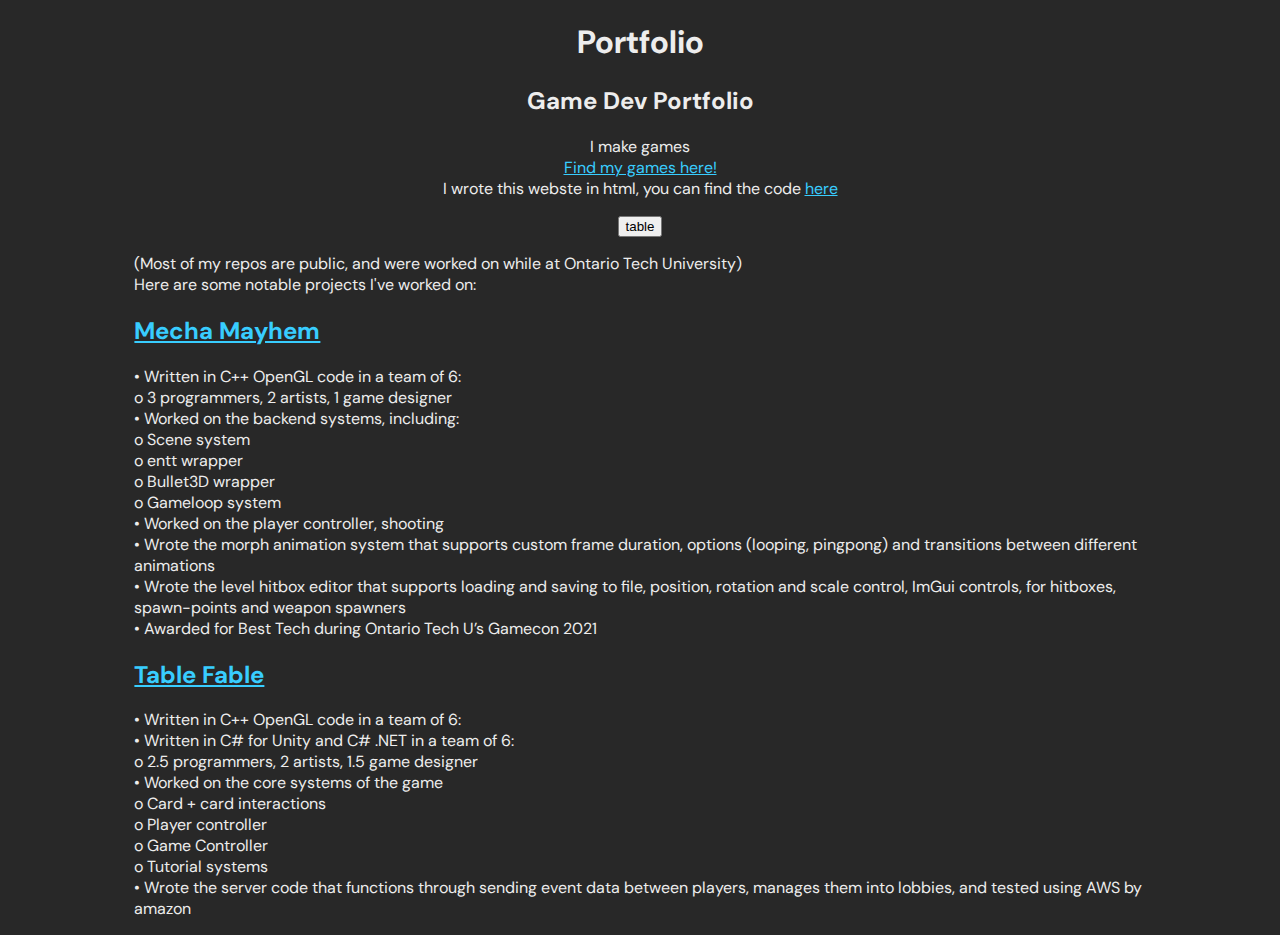
==== index.html @ 429c3d69 "button test" ====
<!DOCTYPE html>
<html class="no-js" lang="">
	<head>
		<meta charset="UTF-8">
		<title>Jonathan Jay - Main page</title>
		<link rel="stylesheet" href="css/main.css">
		<script src="js/main.js"></script>

		<!-- fonts sourced from google fonts -->
		<link rel="preconnect" href="https://fonts.googleapis.com">
		<link rel="preconnect" href="https://fonts.gstatic.com" crossorigin>
		<link rel="stylesheet" href="https://fonts.googleapis.com/css2?family=DM+Sans">
	</head>
	<body class="background">
		<h1>Portfolio</h1>
		<h2>Game Dev Portfolio</h2>
		<p>
			<div>I make games</div>
			<div><a href="https://jjthething.itch.io/" target="_blank">Find my games here!</a></div>
			<div>I wrote this webste in html, you can find the code <a href="https://github.com/Jonathan-Jay/jonathan-jay.github.io">here</a></div>
		</p>

		<button onclick="changeURL('tablefable/')">table</button>

		<div class="textbody">
			<p>
				<div>(Most of my repos are public, and were worked on while at Ontario Tech University)</div>
				<div>Here are some notable projects I've worked on:</div>
			</p>
			<p>
				<h2><a href="https://jjthething.itch.io/mm-demo" target="_blank">Mecha Mayhem</a></h2>
				<div>• Written in C++ OpenGL code in a team of 6:</div>
				<div>	o 3 programmers, 2 artists, 1 game designer</div>
				<div>• Worked on the backend systems, including:</div>
				<div>	o Scene system</div>
				<div>	o entt wrapper</div>
				<div>	o Bullet3D wrapper</div>
				<div>	o Gameloop system</div>
				<div>• Worked on the player controller, shooting</div>
				<div>• Wrote the morph animation system that supports custom frame duration, options (looping, pingpong) and transitions between different animations</div>
				<div>• Wrote the level hitbox editor that supports loading and saving to file, position, rotation and scale control, ImGui controls, for hitboxes, spawn-points and weapon spawners</div>
				<div>• Awarded for Best Tech during Ontario Tech U’s Gamecon 2021</div>
	
			</p>
			<p>
				<h2><a href="https://jjthething.itch.io/table-fable" target="_blank">Table Fable</a></h2><div>• Written in C++ OpenGL code in a team of 6:</div>
				<div>• Written in C# for Unity and C# .NET in a team of 6:</div>
				<div>	o 2.5 programmers, 2 artists, 1.5 game designer</div>
				<div>• Worked on the core systems of the game</div>
				<div>	o Card + card interactions</div>
				<div>	o Player controller</div>
				<div>	o Game Controller</div>
				<div>	o Tutorial systems</div>
				<div>• Wrote the server code that functions through sending event data between players, manages them into lobbies, and tested using AWS by amazon</div>
	
			</p>
		</div>
	</body>
</html>
---- css/main.css ----
a:link {
	color: rgb(56, 205, 255);
	text-decoration: underline;
}
a:visited {
	color: rgb(180, 180, 180);
	text-decoration: underline;
}
a:hover {
	color: rgb(152, 99, 203);
	text-decoration: underline;
}
a:active {
	color: rgb(255, 88, 88);
	background-color: transparent;
	text-decoration: underline;
}

.background {
	background-color: rgb(40, 40, 40);
	color: rgb(237, 237, 237);
	text-align: center;
	font-family: "DM Sans";
}

.textbody {
	text-align: left;
	margin-left: 10%;
	margin-right: 10%;
}
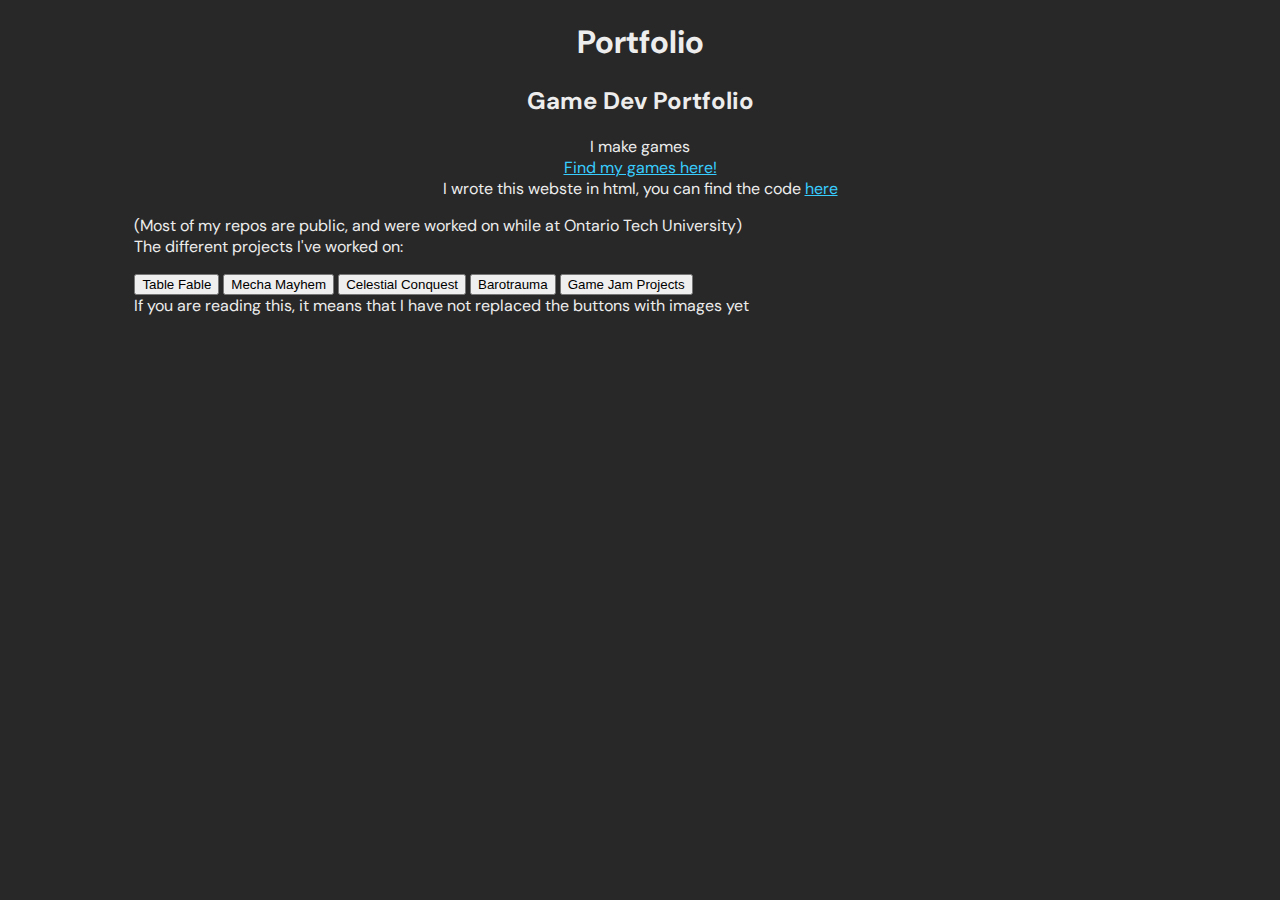
==== commit 8e1bdc57: "initial pages test" ====
--- a/index.html
+++ b/index.html
@@ -20,40 +20,17 @@
 			<div>I wrote this webste in html, you can find the code <a href="https://github.com/Jonathan-Jay/jonathan-jay.github.io">here</a></div>
 		</p>
 
-		<button onclick="changeURL('tablefable/')">table</button>
-
 		<div class="textbody">
 			<p>
 				<div>(Most of my repos are public, and were worked on while at Ontario Tech University)</div>
-				<div>Here are some notable projects I've worked on:</div>
+				<div>The different projects I've worked on:</div>
 			</p>
-			<p>
-				<h2><a href="https://jjthething.itch.io/mm-demo" target="_blank">Mecha Mayhem</a></h2>
-				<div>• Written in C++ OpenGL code in a team of 6:</div>
-				<div>	o 3 programmers, 2 artists, 1 game designer</div>
-				<div>• Worked on the backend systems, including:</div>
-				<div>	o Scene system</div>
-				<div>	o entt wrapper</div>
-				<div>	o Bullet3D wrapper</div>
-				<div>	o Gameloop system</div>
-				<div>• Worked on the player controller, shooting</div>
-				<div>• Wrote the morph animation system that supports custom frame duration, options (looping, pingpong) and transitions between different animations</div>
-				<div>• Wrote the level hitbox editor that supports loading and saving to file, position, rotation and scale control, ImGui controls, for hitboxes, spawn-points and weapon spawners</div>
-				<div>• Awarded for Best Tech during Ontario Tech U’s Gamecon 2021</div>
-	
-			</p>
-			<p>
-				<h2><a href="https://jjthething.itch.io/table-fable" target="_blank">Table Fable</a></h2><div>• Written in C++ OpenGL code in a team of 6:</div>
-				<div>• Written in C# for Unity and C# .NET in a team of 6:</div>
-				<div>	o 2.5 programmers, 2 artists, 1.5 game designer</div>
-				<div>• Worked on the core systems of the game</div>
-				<div>	o Card + card interactions</div>
-				<div>	o Player controller</div>
-				<div>	o Game Controller</div>
-				<div>	o Tutorial systems</div>
-				<div>• Wrote the server code that functions through sending event data between players, manages them into lobbies, and tested using AWS by amazon</div>
-	
-			</p>
+			<button onclick="changeURL('tablefable.html')">Table Fable</button>
+			<button onclick="changeURL('mechamayhem.html')">Mecha Mayhem</button>
+			<button onclick="changeURL('celestialconquest.html')">Celestial Conquest</button>
+			<button onclick="changeURL('barotrauma.html')">Barotrauma</button>
+			<button onclick="changeURL('gamejams.html')">Game Jam Projects</button>
+			<div>If you are reading this, it means that I have not replaced the buttons with images yet</div>
 		</div>
 	</body>
 </html>
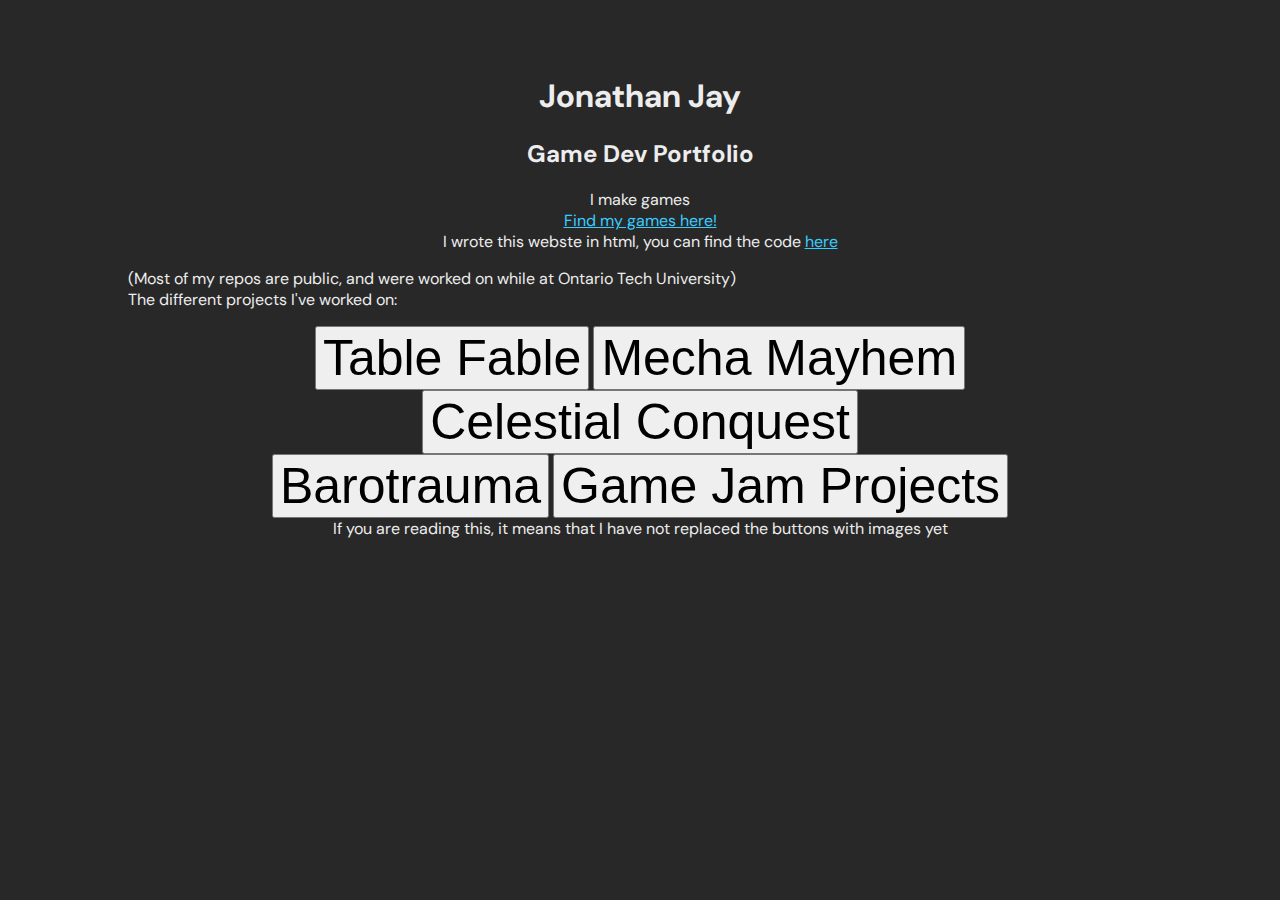
==== commit dc46409e: "added some images and links" ====
--- a/index.html
+++ b/index.html
@@ -2,7 +2,7 @@
 <html class="no-js" lang="">
 	<head>
 		<meta charset="UTF-8">
-		<title>Jonathan Jay - Main page</title>
+		<title>Main page</title>
 		<link rel="stylesheet" href="css/main.css">
 		<script src="js/main.js"></script>
 
@@ -11,8 +11,8 @@
 		<link rel="preconnect" href="https://fonts.gstatic.com" crossorigin>
 		<link rel="stylesheet" href="https://fonts.googleapis.com/css2?family=DM+Sans">
 	</head>
-	<body class="background">
-		<h1>Portfolio</h1>
+	<body>
+		<h1>Jonathan Jay</h1>
 		<h2>Game Dev Portfolio</h2>
 		<p>
 			<div>I make games</div>
@@ -25,12 +25,16 @@
 				<div>(Most of my repos are public, and were worked on while at Ontario Tech University)</div>
 				<div>The different projects I've worked on:</div>
 			</p>
-			<button onclick="changeURL('tablefable.html')">Table Fable</button>
-			<button onclick="changeURL('mechamayhem.html')">Mecha Mayhem</button>
-			<button onclick="changeURL('celestialconquest.html')">Celestial Conquest</button>
-			<button onclick="changeURL('barotrauma.html')">Barotrauma</button>
-			<button onclick="changeURL('gamejams.html')">Game Jam Projects</button>
-			<div>If you are reading this, it means that I have not replaced the buttons with images yet</div>
 		</div>
+		<div>
+			<button class="bigtext" onclick="changeURL('tablefable.html')">Table Fable</button>
+			<button class="bigtext" onclick="changeURL('mechamayhem.html')">Mecha Mayhem</button>
+			<button class="bigtext" onclick="changeURL('celestialconquest.html')">Celestial Conquest</button>
+		</div>
+		<div>
+			<button class="bigtext" onclick="changeURL('barotrauma.html')">Barotrauma</button>
+			<button class="bigtext" onclick="changeURL('gamejams.html')">Game Jam Projects</button>
+		</div>
+		<div>If you are reading this, it means that I have not replaced the buttons with images yet</div>
 	</body>
 </html>
--- a/css/main.css
+++ b/css/main.css
@@ -16,15 +16,20 @@
 	text-decoration: underline;
 }
 
-.background {
+body {
 	background-color: rgb(40, 40, 40);
 	color: rgb(237, 237, 237);
 	text-align: center;
 	font-family: "DM Sans";
+	margin-left: 10%;
+	margin-right: 10%;
+	margin-top: 75px;
 }
 
 .textbody {
 	text-align: left;
-	margin-left: 10%;
-	margin-right: 10%;
+}
+
+.bigtext {
+	font-size: 50px;
 }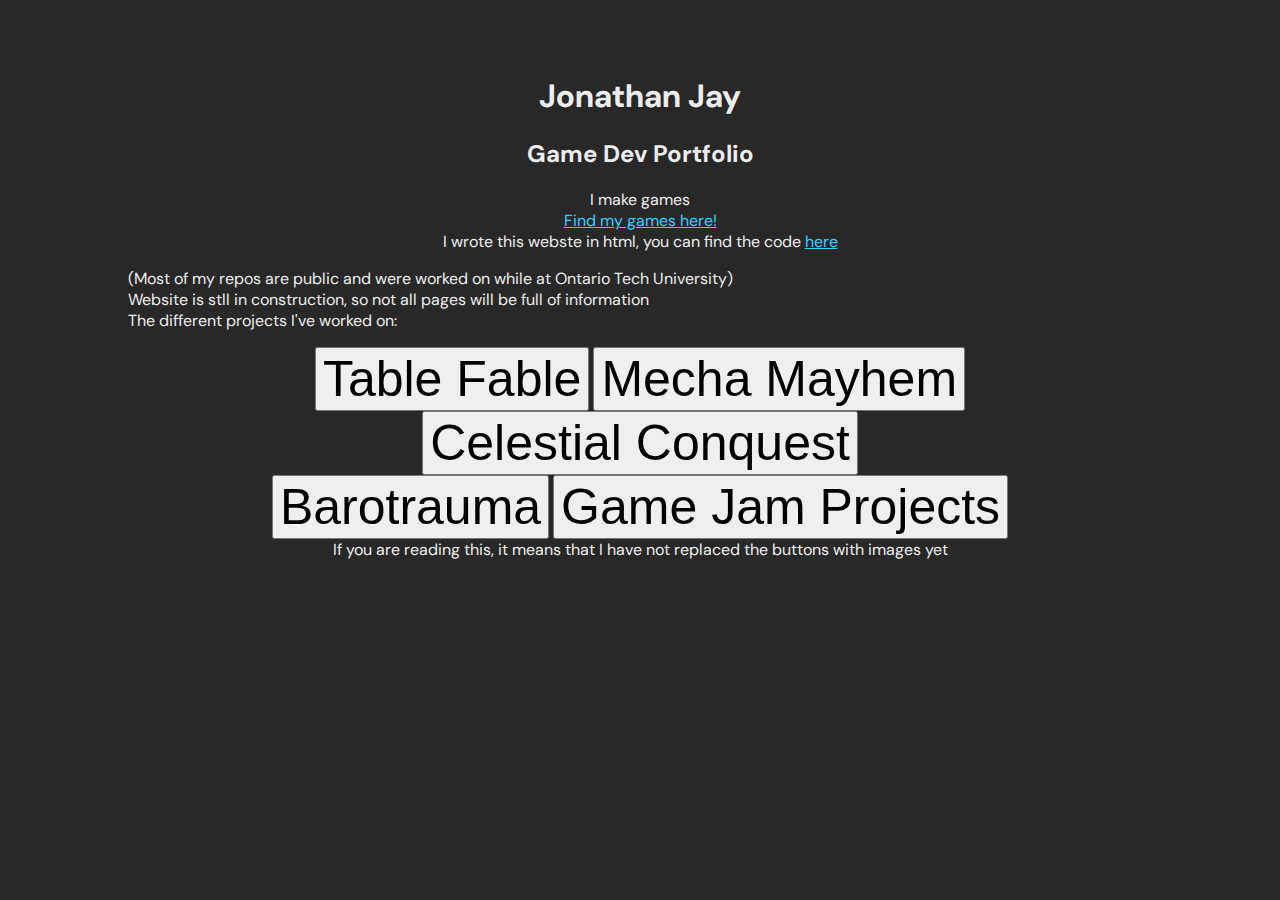
==== commit 2471e7ef: "cleaned up the ugly stuff" ====
--- a/index.html
+++ b/index.html
@@ -22,7 +22,8 @@
 
 		<div class="textbody">
 			<p>
-				<div>(Most of my repos are public, and were worked on while at Ontario Tech University)</div>
+				<div>(Most of my repos are public and were worked on while at Ontario Tech University)</div>
+				<div>Website is stll in construction, so not all pages will be full of information</div>
 				<div>The different projects I've worked on:</div>
 			</p>
 		</div>
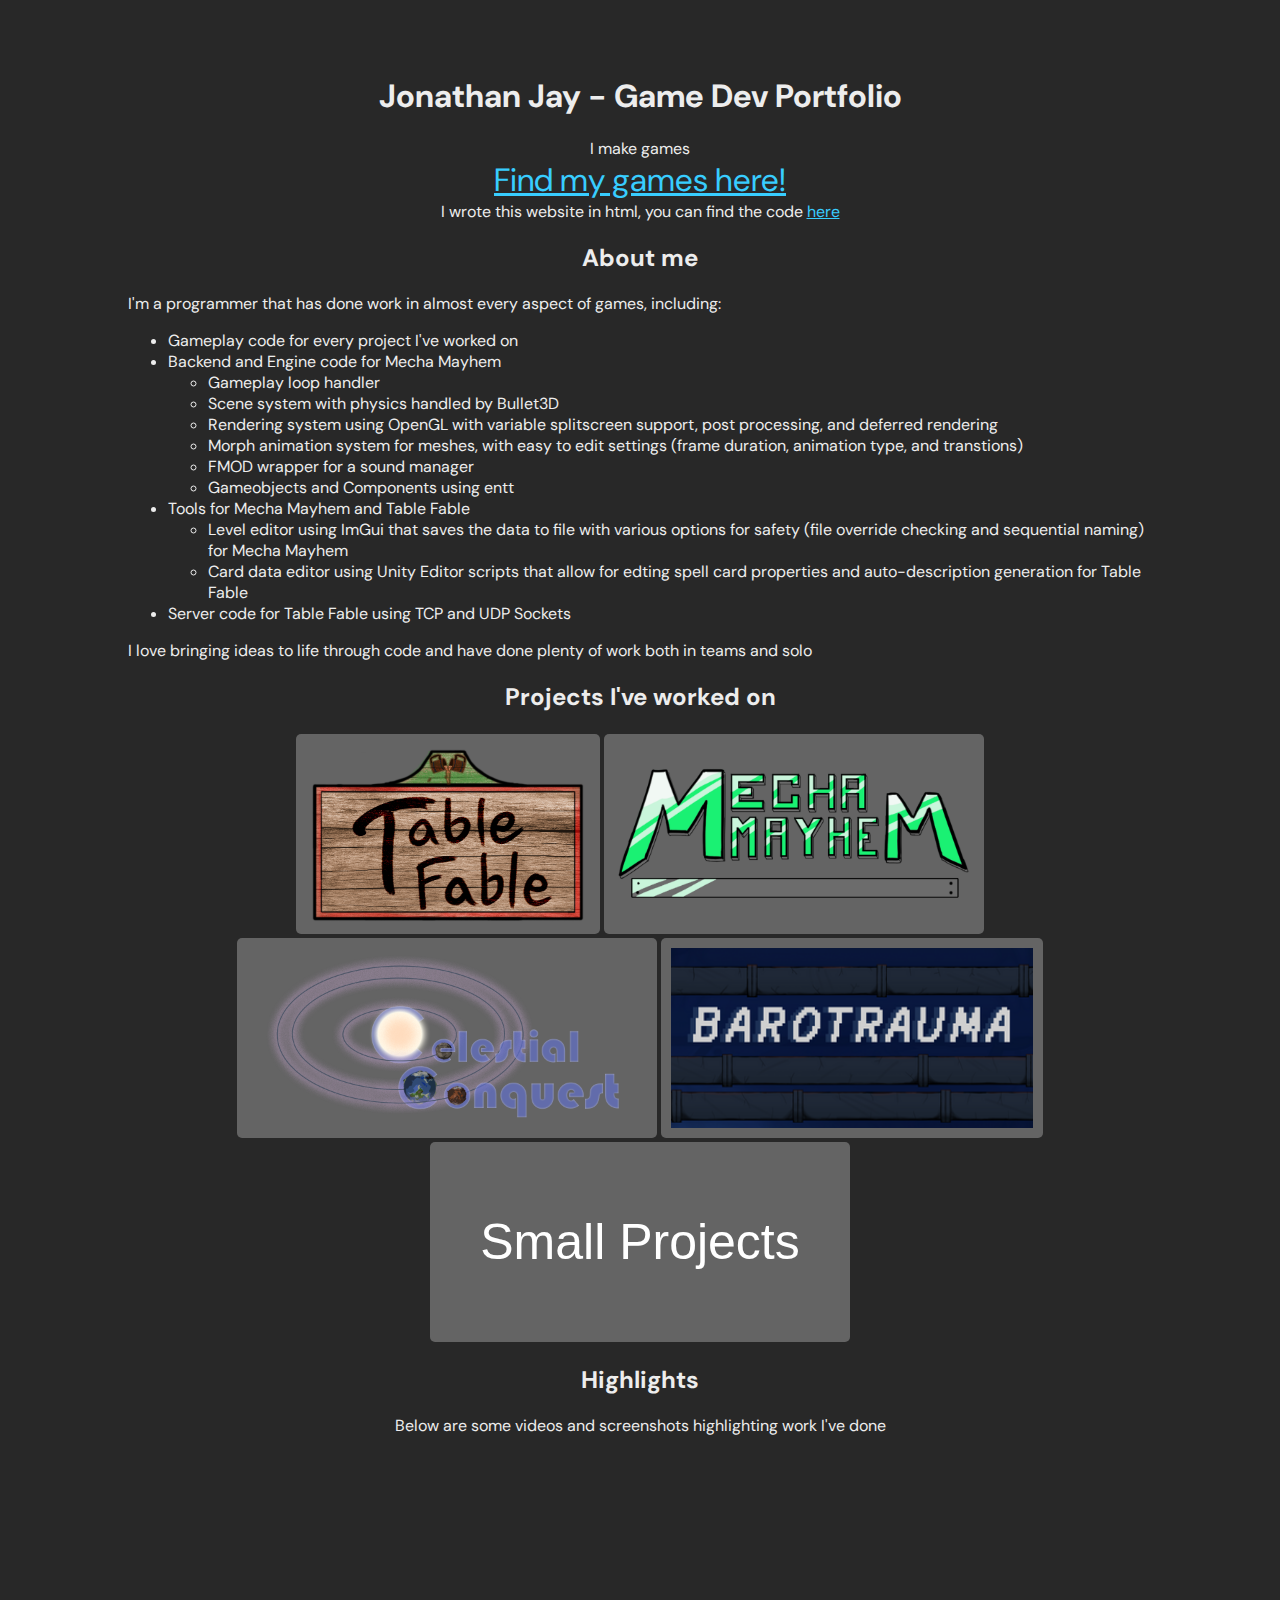
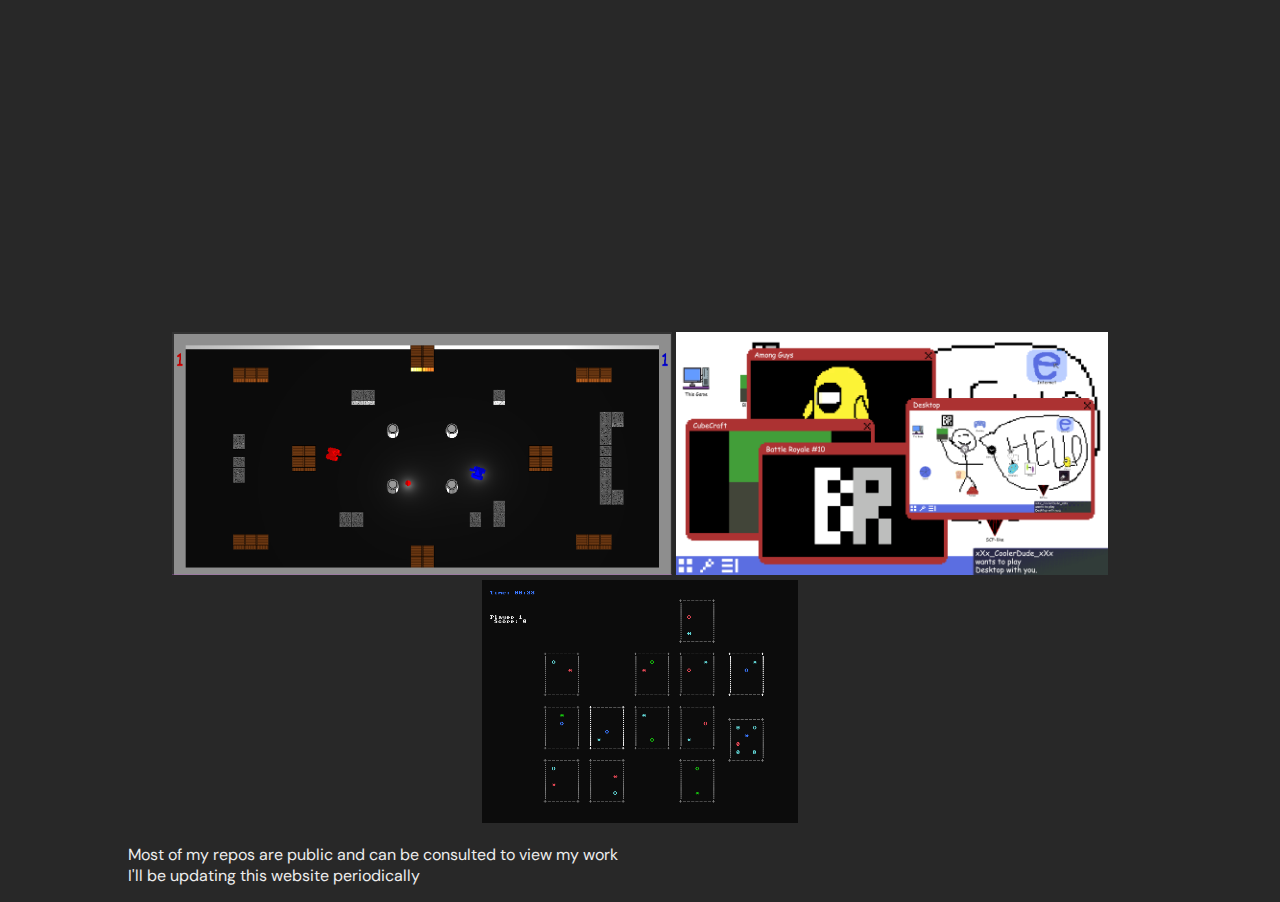
==== commit 87dd679a: "Added more flare to front page, to upload projects" ====
--- a/index.html
+++ b/index.html
@@ -12,30 +12,73 @@
 		<link rel="stylesheet" href="https://fonts.googleapis.com/css2?family=DM+Sans">
 	</head>
 	<body>
-		<h1>Jonathan Jay</h1>
-		<h2>Game Dev Portfolio</h2>
+		<h1>Jonathan Jay - Game Dev Portfolio</h1>
 		<p>
 			<div>I make games</div>
-			<div><a href="https://jjthething.itch.io/" target="_blank">Find my games here!</a></div>
-			<div>I wrote this webste in html, you can find the code <a href="https://github.com/Jonathan-Jay/jonathan-jay.github.io">here</a></div>
+			<div class="bigtext"><a href="https://jjthething.itch.io/" target="_blank">Find my games here!</a></div>
+			<div>I wrote this website in html, you can find the code <a href="https://github.com/Jonathan-Jay/jonathan-jay.github.io">here</a></div>
 		</p>
 
+		<h2>About me</h2>
+		<div class="textbody">
+			<p>I'm a programmer that has done work in almost every aspect of games, including:</p>
+			<ul>
+				<li>Gameplay code for every project I've worked on</li>
+				<li>Backend and Engine code for Mecha Mayhem</li>
+				<ul>
+					<li>Gameplay loop handler</li>
+					<li>Scene system with physics handled by Bullet3D</li>
+					<li>Rendering system using OpenGL with variable splitscreen support, post processing, and deferred rendering</li>
+					<li>Morph animation system for meshes, with easy to edit settings (frame duration, animation type, and transtions)</li>
+					<li>FMOD wrapper for a sound manager</li>
+					<li>Gameobjects and Components using entt</li>
+				</ul>
+				<li>Tools for Mecha Mayhem and Table Fable</li>
+				<ul>
+					<li>Level editor using ImGui that saves the data to file with various options for safety (file override checking and sequential naming) for Mecha Mayhem</li>
+					<li>Card data editor using Unity Editor scripts that allow for edting spell card properties and auto-description generation for Table Fable</li>
+				</ul>
+				<li>Server code for Table Fable using TCP and UDP Sockets</li>
+			</ul>
+			<p>I love bringing ideas to life through code and have done plenty of work both in teams and solo</p>
+		</div>
+		<h2>Projects I've worked on</h2>
+		<div><!-- I know ths looks weird, I just needed to remove the space between buttons -->
+			<button class="imagebtn" onclick="changeURL('tablefable.html')"><img height="180px" src="images/TableFableTitle.png" title="Table Fable">
+			</button><button class="imagebtn" onclick="changeURL('mechamayhem.html')"><img height="180px" src="images/MechaMayhemTitle.png" title="Mecha Mayhem">
+			</button><button class="imagebtn" onclick="changeURL('celestialconquest.html')"><img height="180px" src="images/CelestialConquestTitle.png" title="Celestial Conquest">
+			</button><button class="imagebtn" onclick="changeURL('barotrauma.html')"><img height="180px" src="images/BarotraumaTitle.png" title="Barotrauma">
+			</button><button class="imagebtn" onclick="changeURL('gamejams.html')"><div style="width:400px;font-size:50px;">Small Projects</div>
+			</button>
+		</div>
+		<h2>Highlights</h2>
+		Below are some videos and screenshots highlighting work I've done
+		<div>
+			<iframe width="432" height="243" src="https://www.youtube.com/embed/FHW96hJwZfs" title="Mecha Mayhem Gameplay Video"
+			frameborder="0"
+			allow="accelerometer; autoplay; clipboard-write; encrypted-media; gyroscope; picture-in-picture; web-share"
+			allowfullscreen></iframe>
+			<iframe width="432" height="243" src="https://www.youtube.com/embed/VzB5tsef2UU" title="Table Fable Gameplay Trailer"
+			frameborder="0"
+			allow="accelerometer; autoplay; clipboard-write; encrypted-media; gyroscope; picture-in-picture; web-share"
+			allowfullscreen></iframe>
+			<iframe width="432" height="243" src="https://www.youtube.com/embed/nGfXLOC331k" title="Orbed Cube Full Playthrough"
+			frameborder="0"
+			allow="accelerometer; autoplay; clipboard-write; encrypted-media; gyroscope; picture-in-picture; web-share"
+			allowfullscreen></iframe>
+			<iframe width="432" height="243" src="https://www.youtube.com/embed/x940YZnsPtg" title="Barotrauma Full Playthrough"
+			frameborder="0"
+			allow="accelerometer; autoplay; clipboard-write; encrypted-media; gyroscope; picture-in-picture; web-share"
+			allowfullscreen></iframe>
+			<img height="243" src="images/BattleTank.png" title="Battle Tank">
+			<img height="243" src="images/Desktop.png" title="Desktop Simulator">
+			<img height="243" src="images/Swish.png" title="Swish Card Game in Windows Console">
+		</div>
 		<div class="textbody">
 			<p>
-				<div>(Most of my repos are public and were worked on while at Ontario Tech University)</div>
-				<div>Website is stll in construction, so not all pages will be full of information</div>
-				<div>The different projects I've worked on:</div>
+				<div>Most of my repos are public and can be consulted to view my work</div>
+				<div>I'll be updating this website periodically</div>
 			</p>
 		</div>
-		<div>
-			<button class="bigtext" onclick="changeURL('tablefable.html')">Table Fable</button>
-			<button class="bigtext" onclick="changeURL('mechamayhem.html')">Mecha Mayhem</button>
-			<button class="bigtext" onclick="changeURL('celestialconquest.html')">Celestial Conquest</button>
-		</div>
-		<div>
-			<button class="bigtext" onclick="changeURL('barotrauma.html')">Barotrauma</button>
-			<button class="bigtext" onclick="changeURL('gamejams.html')">Game Jam Projects</button>
-		</div>
-		<div>If you are reading this, it means that I have not replaced the buttons with images yet</div>
 	</body>
 </html>
--- a/css/main.css
+++ b/css/main.css
@@ -31,5 +31,23 @@
 }
 
 .bigtext {
-	font-size: 50px;
+	font-size: 200%;
+}
+
+.imagebtn {
+	background-color: rgb(100, 100, 100);
+	width: fit-content;
+	height: 200px;
+	padding: 10px;
+	margin: 2px;
+	border-radius: 5px;
+	border: none;
+	color: rgb(255, 255, 255);
+
+	vertical-align: middle;
+	text-align: center;
+}
+.imagebtn:hover {
+	background-color: rgb(150, 150, 150);
+	transition-duration: 0.5s;
 }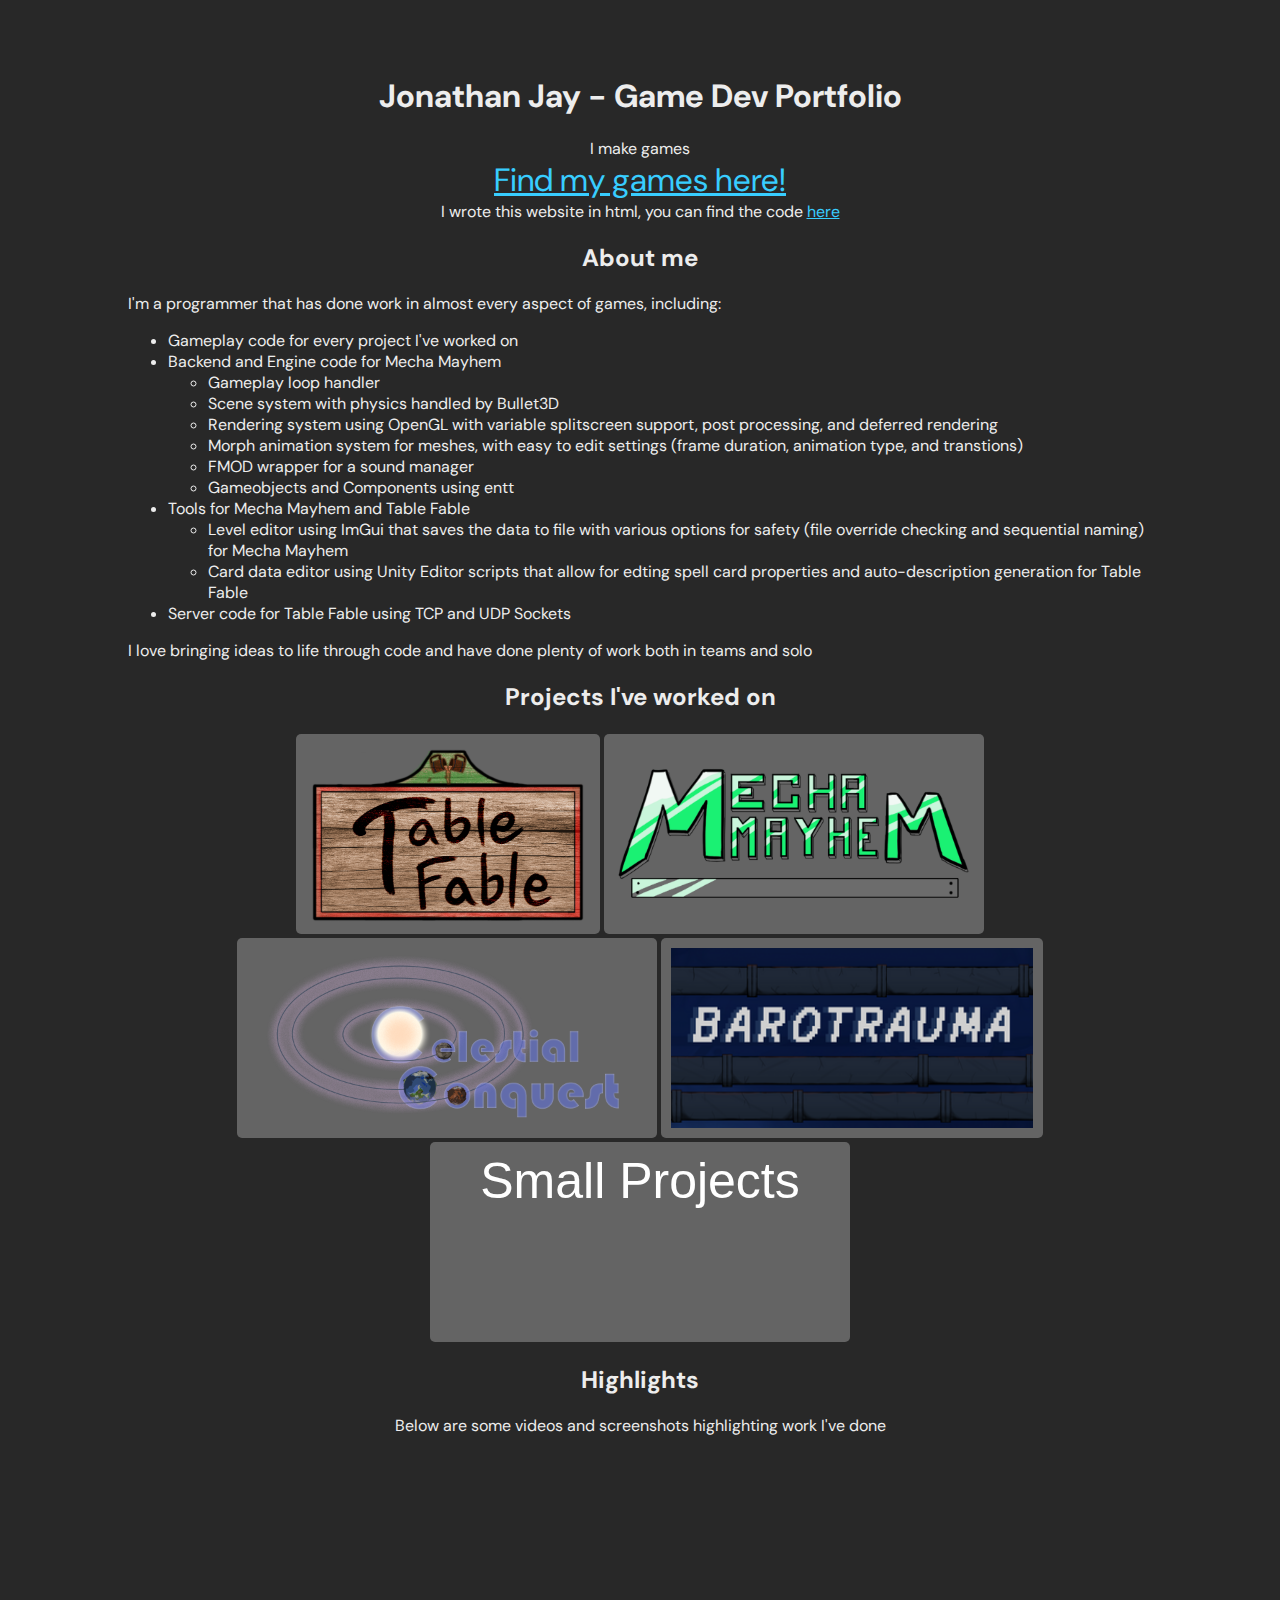
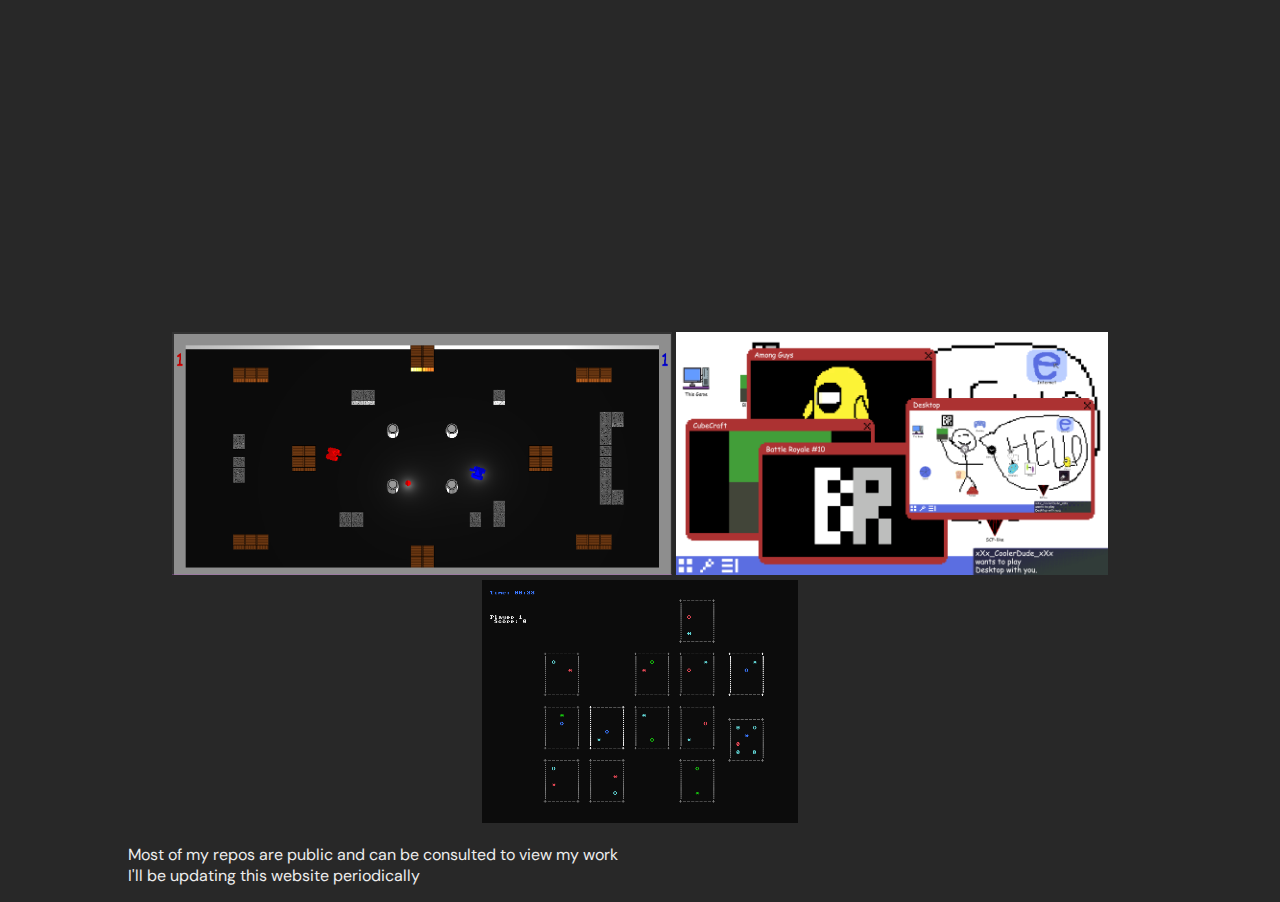
==== commit 3f0937c2: "small fix" ====
--- a/index.html
+++ b/index.html
@@ -48,7 +48,7 @@
 			</button><button class="imagebtn" onclick="changeURL('mechamayhem.html')"><img height="180px" src="images/MechaMayhemTitle.png" title="Mecha Mayhem">
 			</button><button class="imagebtn" onclick="changeURL('celestialconquest.html')"><img height="180px" src="images/CelestialConquestTitle.png" title="Celestial Conquest">
 			</button><button class="imagebtn" onclick="changeURL('barotrauma.html')"><img height="180px" src="images/BarotraumaTitle.png" title="Barotrauma">
-			</button><button class="imagebtn" onclick="changeURL('gamejams.html')"><div style="width:400px;font-size:50px;">Small Projects</div>
+			</button><button class="imagebtn" onclick="changeURL('gamejams.html')"><div style="width:400px;height:180px;font-size:50px;">Small Projects</div>
 			</button>
 		</div>
 		<h2>Highlights</h2>
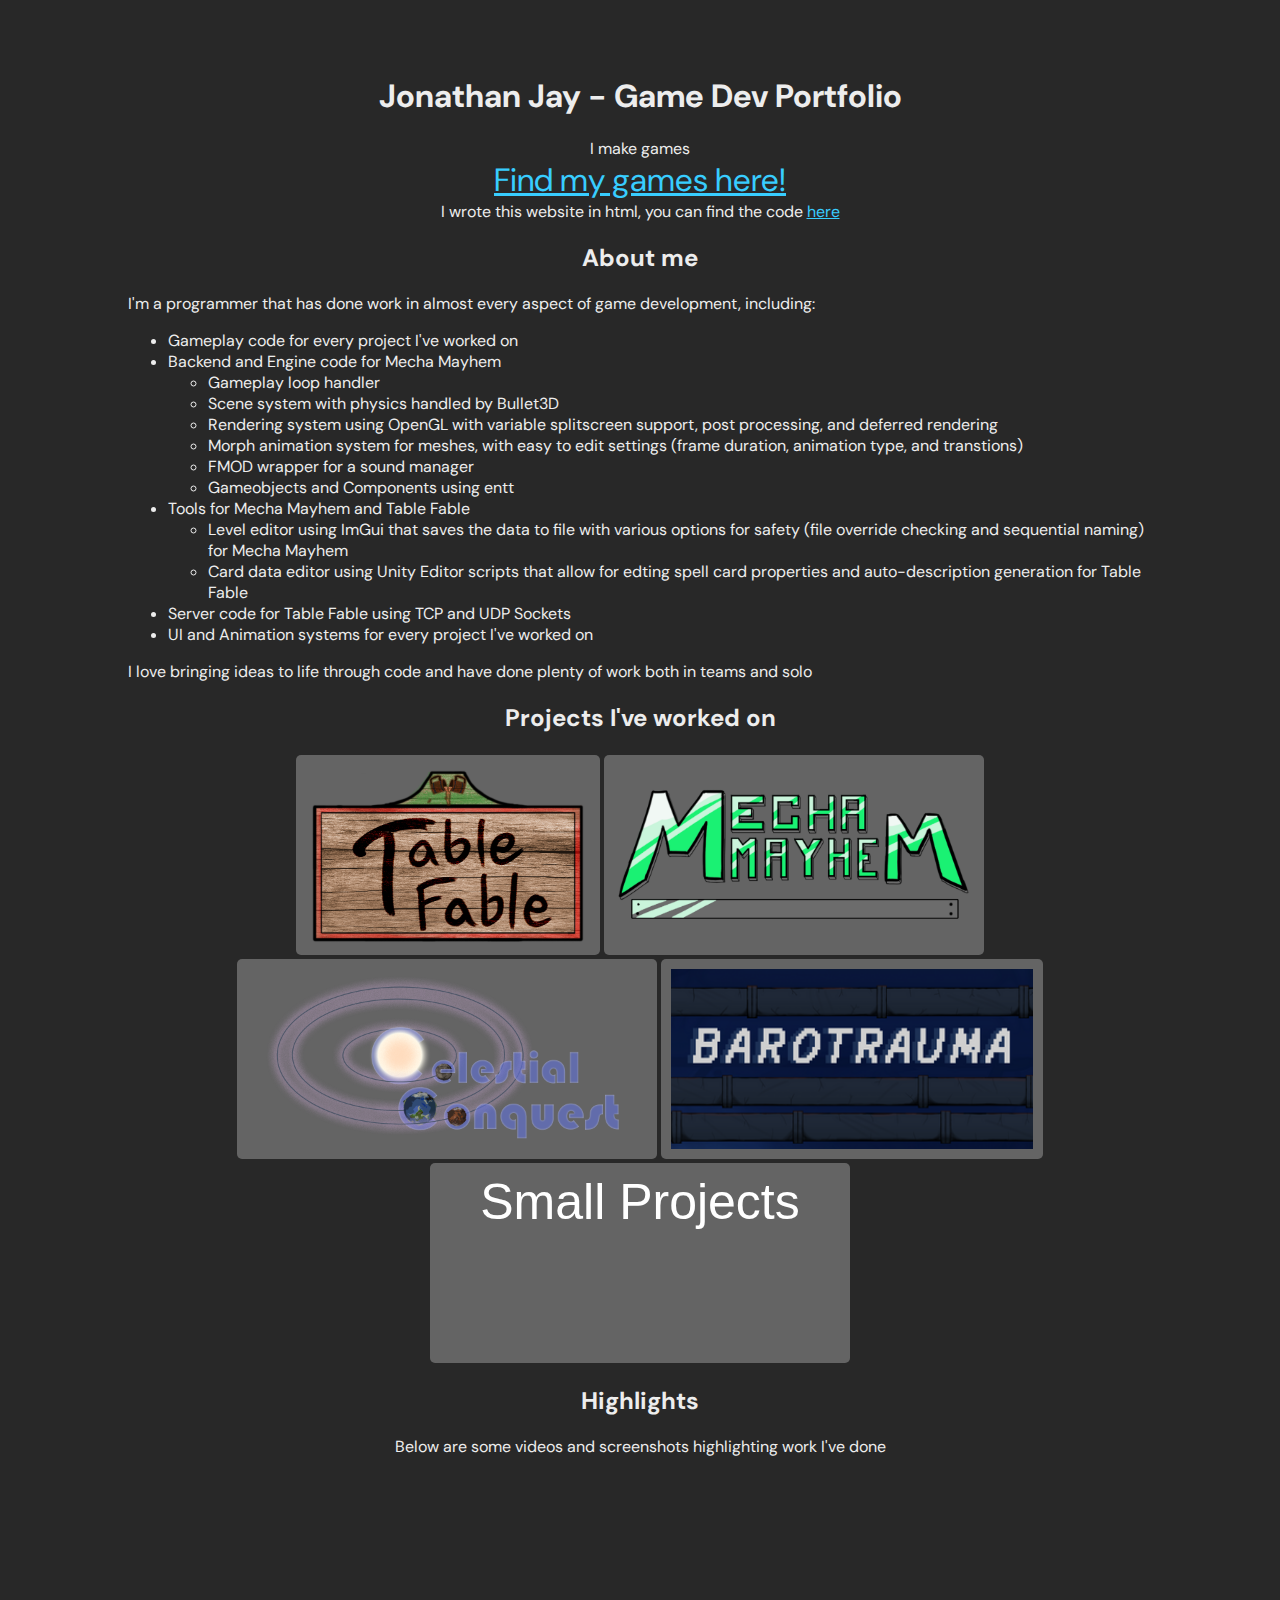
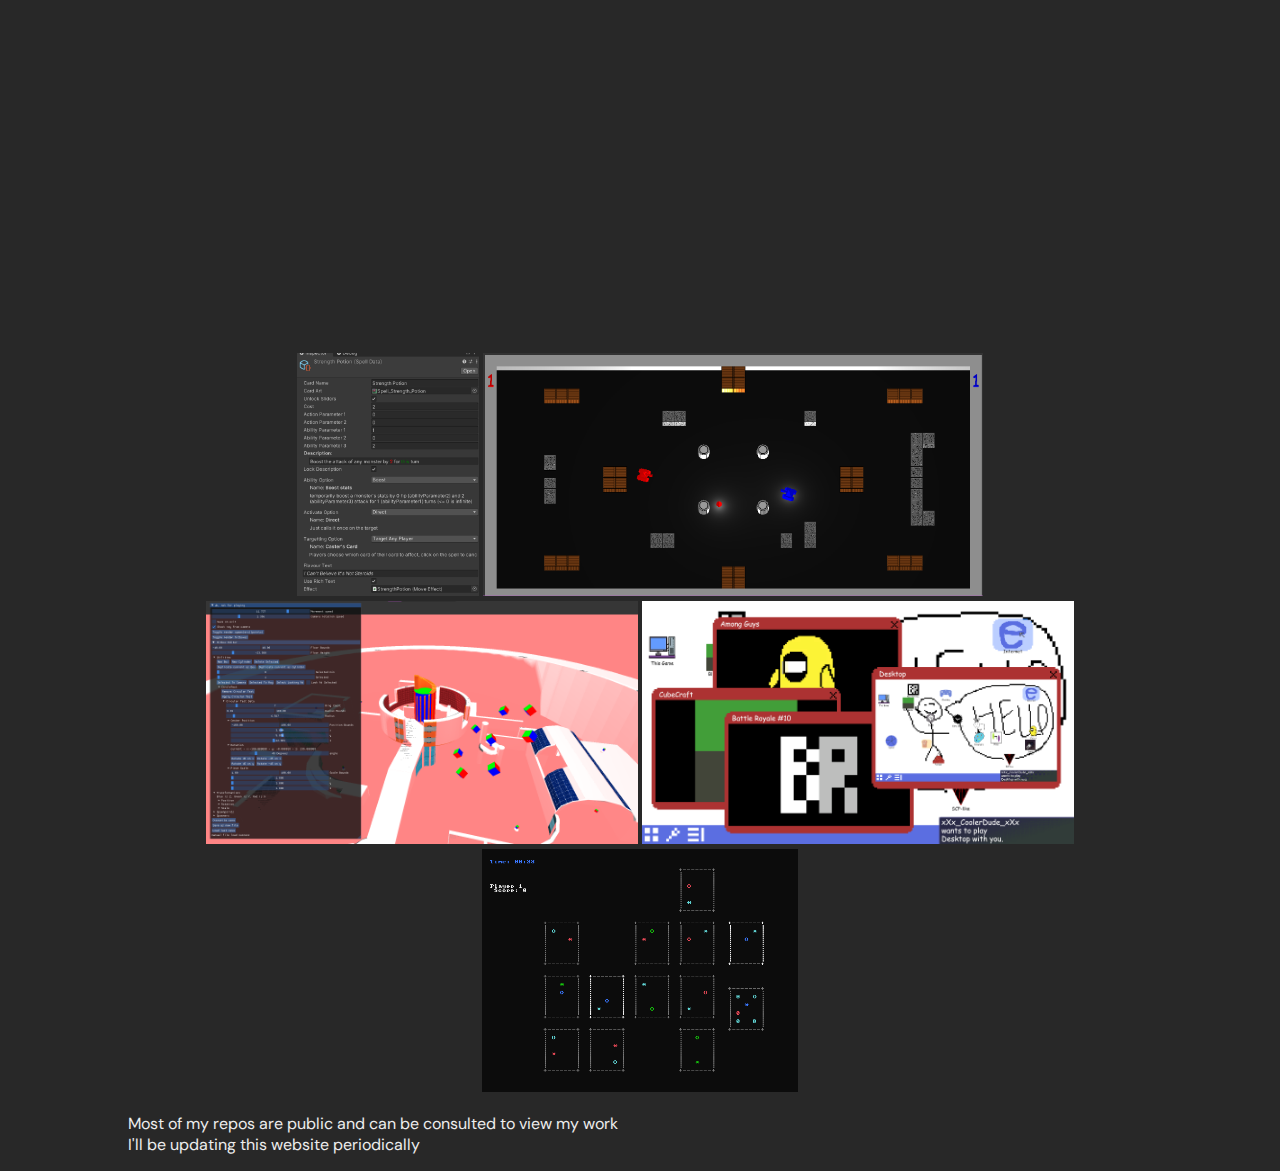
==== commit f3df5c72: "small additions" ====
--- a/index.html
+++ b/index.html
@@ -21,7 +21,7 @@
 
 		<h2>About me</h2>
 		<div class="textbody">
-			<p>I'm a programmer that has done work in almost every aspect of games, including:</p>
+			<p>I'm a programmer that has done work in almost every aspect of game development, including:</p>
 			<ul>
 				<li>Gameplay code for every project I've worked on</li>
 				<li>Backend and Engine code for Mecha Mayhem</li>
@@ -39,6 +39,7 @@
 					<li>Card data editor using Unity Editor scripts that allow for edting spell card properties and auto-description generation for Table Fable</li>
 				</ul>
 				<li>Server code for Table Fable using TCP and UDP Sockets</li>
+				<li>UI and Animation systems for every project I've worked on</li>
 			</ul>
 			<p>I love bringing ideas to life through code and have done plenty of work both in teams and solo</p>
 		</div>
@@ -70,7 +71,9 @@
 			frameborder="0"
 			allow="accelerometer; autoplay; clipboard-write; encrypted-media; gyroscope; picture-in-picture; web-share"
 			allowfullscreen></iframe>
+			<img height="243" src="images/TableFableSpellEditor.png" title="Spell Data Editor">
 			<img height="243" src="images/BattleTank.png" title="Battle Tank">
+			<img height="243" src="images/MechaMayhemEditor.png" title="Mecha Mayhem Hitbox Editor">
 			<img height="243" src="images/Desktop.png" title="Desktop Simulator">
 			<img height="243" src="images/Swish.png" title="Swish Card Game in Windows Console">
 		</div>
